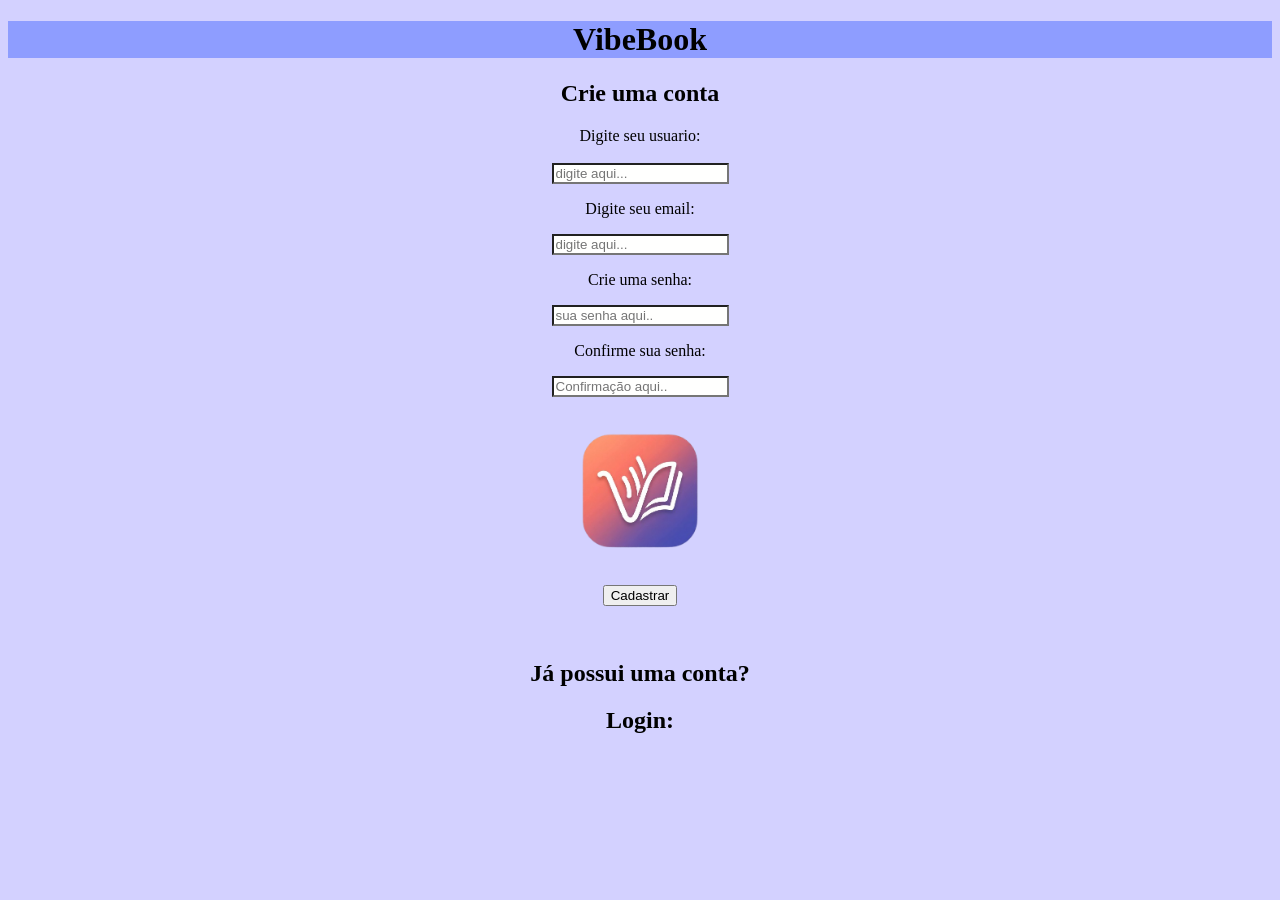
==== frontend/index.html @ 122c4753 "Update index.html" ====
<!DOCTYPE html>
<html lang="pt-br">
<head>
    <meta charset="UTF-8">
    <meta name="viewport" content="width=device-width, initial-scale=1.0">
    <link rel="shortcut icon" href="imagens/icone.ico" type="image/x-icon">
    <title>VibeBook.com</title>
    <link rel="stylesheet" href="style.css">
    <script src="main.js" defer></script>
</head>
<body>
    <h1>VibeBook</h1>
    
    <h2>Crie uma conta</h2>


    <form id="cadastroForm">
        
        <label for="usuario">Digite seu usuario: </label>
        <br><br> 
        <input required type="text" id="usuario" name="usuario" placeholder="digite aqui...">
       
        <p><label for="email">Digite seu email: </label></p>
        <input required type="email" id="email" name="email" placeholder="digite aqui...">

        <div>
            <p><label for="senha">Crie uma senha:</label></p>
            <input required type="password" id="senha" name="senha" placeholder="sua senha aqui..">
        </div>
          
        <div>
            <p><label for="ConfirmarSenha">Confirme sua senha:</label></p>
            <input required type="password" id="ConfirmarSenha" name="confirmarSenha" placeholder="Confirmação aqui..">
        </div>
        
        <br> 

        <img src="imagens/icone.ico" alt="Logo">
     
        <p>
            <button type="submit">Cadastrar</button>
        </p>
        
    </form>

    <br> 

    <h2>Já possui uma conta?</h2>
    <h2>Login:</h2>

</body>
</html>
---- frontend/style.css ----
body{
    background-color: rgb(211, 209, 255);
    text-align: center;
}
h1{
    background-color: #8e9dff;
    text-align: center;
}
input{
    background-color: rgb(255, 255, 254);
}
img {
    width: 150px;
    height: 150px;
    object-fit: cover; 
    border-radius: 50%; 
}
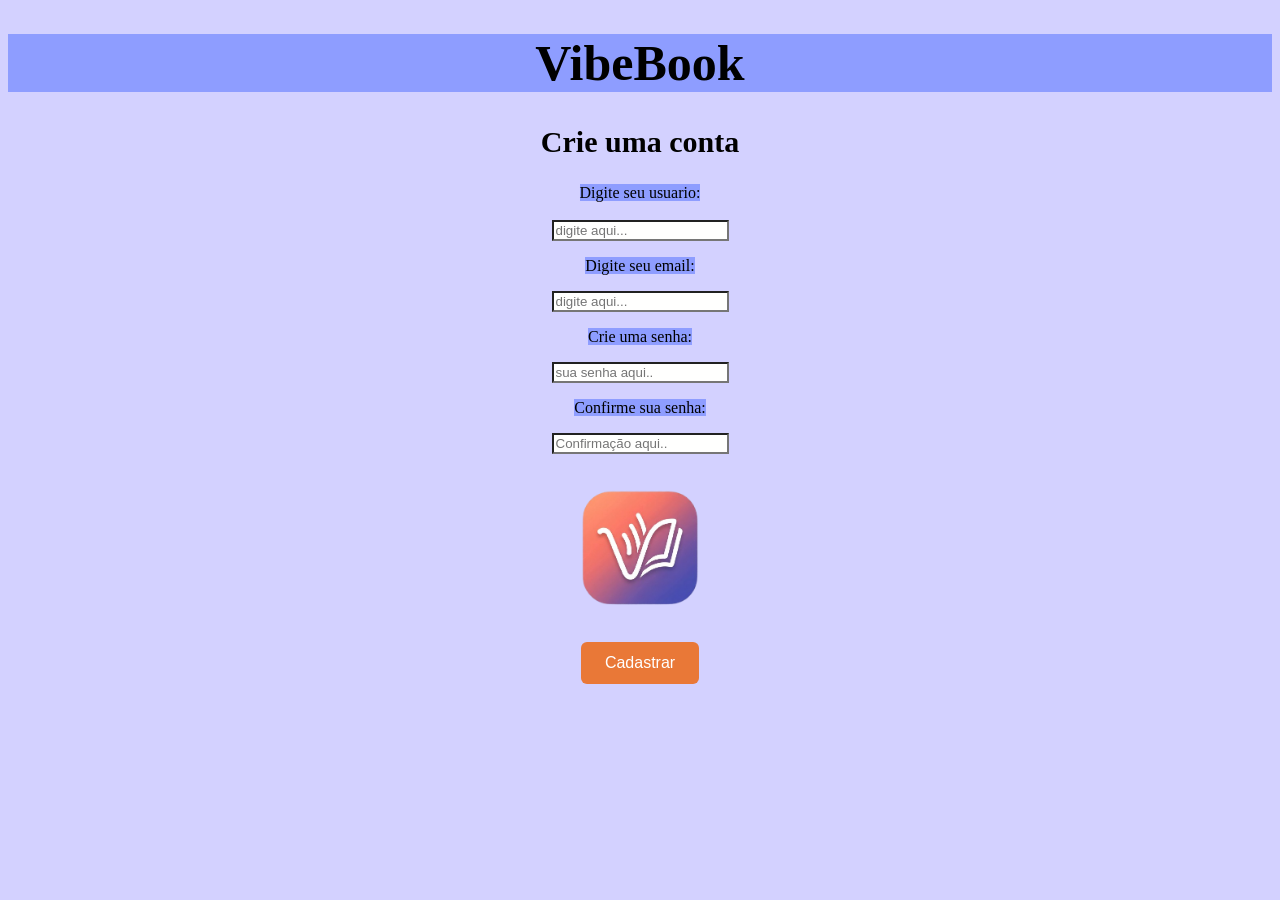
==== commit 47449508: "CSS melhorado CSS agora com cores e tamanhos de fontes melhorados e botão com cor e animação adicion" ====
--- a/frontend/index.html
+++ b/frontend/index.html
@@ -37,16 +37,15 @@
 
         <img src="imagens/icone.ico" alt="Logo">
      
-        <p>
-            <button type="submit">Cadastrar</button>
-        </p>
+        <div class="button">
+            <p>
+                <button type="submit" class="botao">Cadastrar</button>
+            </p>
+        </div>
         
     </form>
 
-    <br> 
-
-    <h2>Já possui uma conta?</h2>
-    <h2>Login:</h2>
+    
 
 </body>
 </html>
--- a/frontend/style.css
+++ b/frontend/style.css
@@ -1,10 +1,14 @@
 body{
     background-color: rgb(211, 209, 255);
     text-align: center;
+    font-family: Georgia, 'Times New Roman', Times, serif;
 }
 h1{
     background-color: #8e9dff;
     text-align: center;
+    font-size: 50px;
+    
+    
 }
 input{
     background-color: rgb(255, 255, 254);
@@ -14,4 +18,25 @@
     height: 150px;
     object-fit: cover; 
     border-radius: 50%; 
+}
+h2{
+     font-size: 30px;
+
+}
+label{
+    background-color: #8e9dff;
+}
+.botao {
+    background-color: rgb(233, 120, 55); /* Cor diferente (ex: Azul) */
+    color: white;
+    padding: 12px 24px;
+    font-size: 16px;
+    border: none;
+    border-radius: 6px;
+   
+}
+
+
+.botao:hover {
+    background-color: rgb(255, 145, 78);
 }
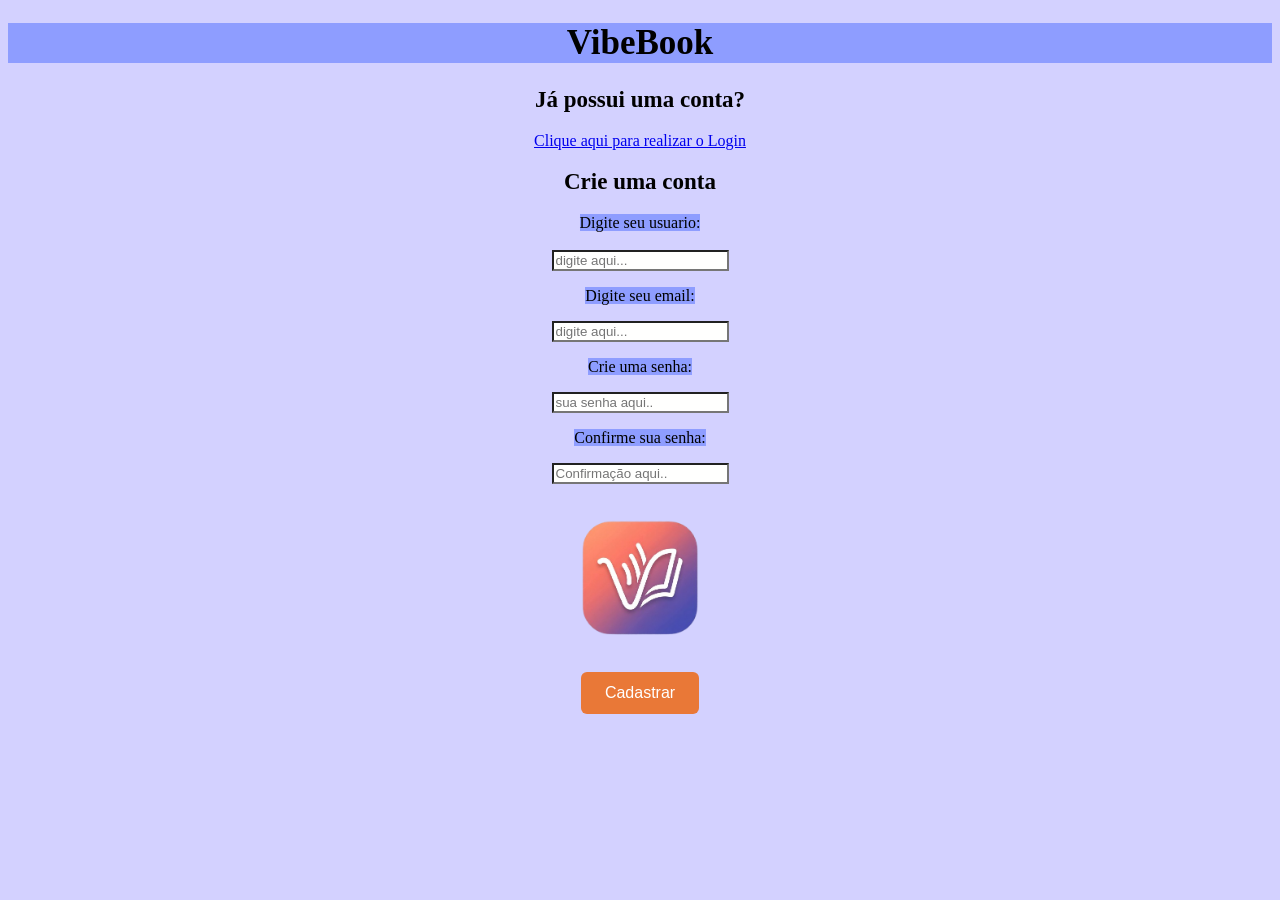
==== commit bd3ba841: "Pagina de login Pagina de login adicionada ao menu com link" ====
--- a/frontend/index.html
+++ b/frontend/index.html
@@ -9,7 +9,9 @@
     <script src="main.js" defer></script>
 </head>
 <body>
-    <h1>VibeBook</h1>
+    <h1>VibeBook</h1> 
+    <h2>Já possui uma conta?</h2>
+    <a href="pag-login.html">Clique aqui para realizar o Login</a>
     
     <h2>Crie uma conta</h2>
 
@@ -39,7 +41,7 @@
      
         <div class="button">
             <p>
-                <button type="submit" class="botao">Cadastrar</button>
+                <button type="submit" class="botao1">Cadastrar</button>
             </p>
         </div>
         
--- a/frontend/style.css
+++ b/frontend/style.css
@@ -6,7 +6,7 @@
 h1{
     background-color: #8e9dff;
     text-align: center;
-    font-size: 50px;
+    font-size: 35px;
     
     
 }
@@ -20,13 +20,13 @@
     border-radius: 50%; 
 }
 h2{
-     font-size: 30px;
+     font-size: 23px;
 
 }
 label{
     background-color: #8e9dff;
 }
-.botao {
+.botao1 {
     background-color: rgb(233, 120, 55); /* Cor diferente (ex: Azul) */
     color: white;
     padding: 12px 24px;
@@ -37,6 +37,20 @@
 }
 
 
-.botao:hover {
+.botao1:hover {
+    background-color: rgb(255, 145, 78);
+}
+.botao2{
+    background-color: rgb(233, 120, 55); /* Cor diferente (ex: Azul) */
+    color: white;
+    padding: 12px 24px;
+    font-size: 14px;
+    border: none;
+    border-radius: 9px;
+    font-family: Georgia, 'Times New Roman', Times, serif;
+   
+
+}
+.botao2:hover {
     background-color: rgb(255, 145, 78);
 }
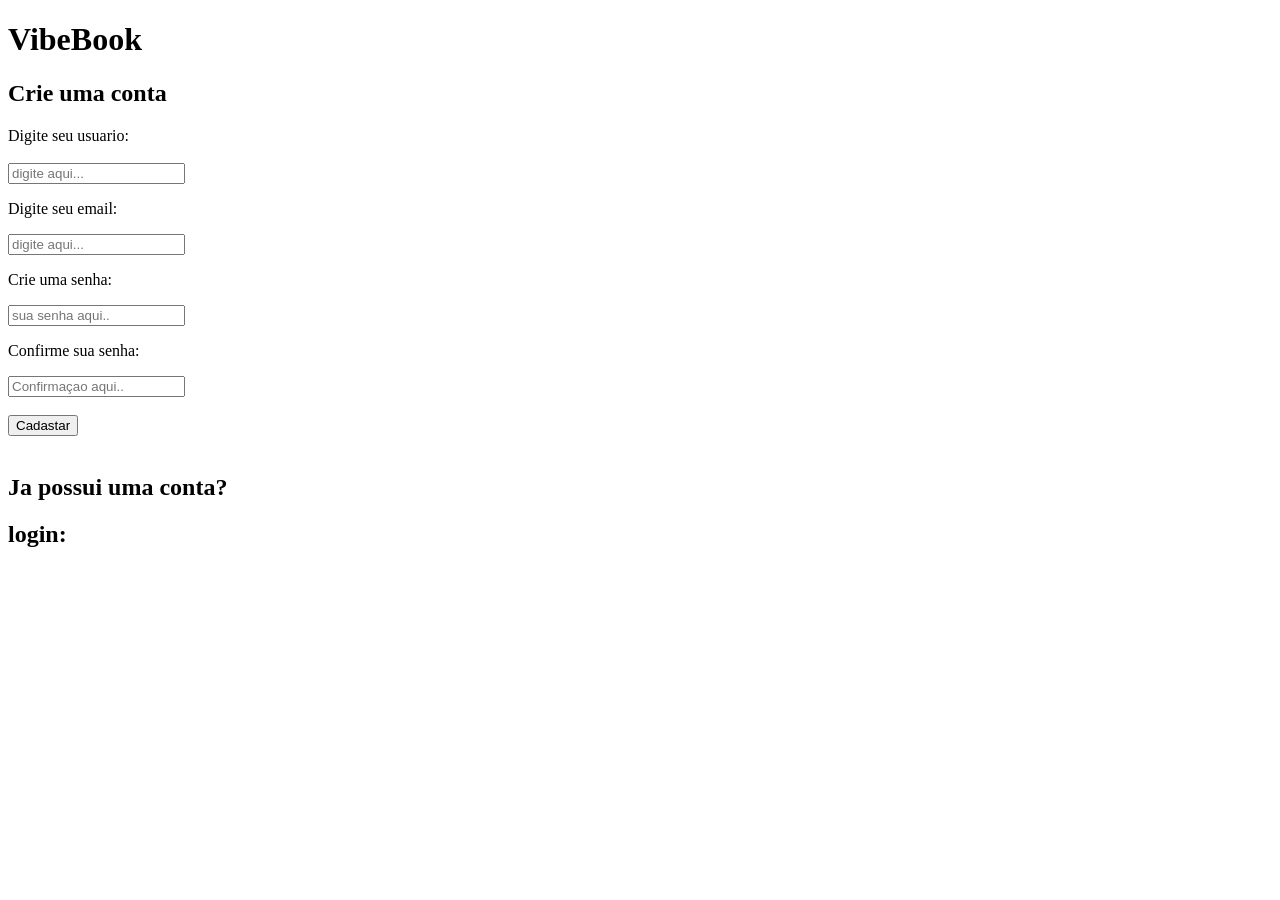
==== commit 8f93f730: "Update index.html" ====
--- a/frontend/index.html
+++ b/frontend/index.html
@@ -5,49 +5,43 @@
     <meta name="viewport" content="width=device-width, initial-scale=1.0">
     <link rel="shortcut icon" href="imagens/icone.ico" type="image/x-icon">
     <title>VibeBook.com</title>
-    <link rel="stylesheet" href="style.css">
-    <script src="main.js" defer></script>
 </head>
 <body>
-    <h1>VibeBook</h1> 
-    <h2>Já possui uma conta?</h2>
-    <a href="pag-login.html">Clique aqui para realizar o Login</a>
+    <h1>VibeBook</h1>
     
     <h2>Crie uma conta</h2>
+   
+    <label for="usuario">Digite seu usuario: </label>
+   <br> <br> <input type="text" id="usuario" name="usuario" placeholder="digite aqui..." required>
+   
+   <p><label for="email">Digite seu email: </label></p>
+   <input type="email" id="email" name="email" placeholder="digite aqui..." required>
+
+   <form id="SenhaFormulaio">
+       
+    <div>
+        <p><label for="senha">Crie uma senha:</label></p>
+           <input type="password" id="senha"  placeholder="sua senha aqui.." >
+        
+    </div>
+      
+    <div>
+        <p><label for="ConfirmarSenha">Confirme sua senha:</label></p>
+           <input type="password" id="ConfirmarSenha"  placeholder="Confirmaçao aqui.." required>
+    </div>
+    <br><button type="submit">Cadastar</button>
+   
+</form>
+
+ 
+   <br> 
 
 
-    <form id="cadastroForm">
-        
-        <label for="usuario">Digite seu usuario: </label>
-        <br><br> 
-        <input required type="text" id="usuario" name="usuario" placeholder="digite aqui...">
-       
-        <p><label for="email">Digite seu email: </label></p>
-        <input required type="email" id="email" name="email" placeholder="digite aqui...">
+    <h2>Ja possui uma conta?</h2>
+    <h2>login:</h2>
 
-        <div>
-            <p><label for="senha">Crie uma senha:</label></p>
-            <input required type="password" id="senha" name="senha" placeholder="sua senha aqui..">
-        </div>
-          
-        <div>
-            <p><label for="ConfirmarSenha">Confirme sua senha:</label></p>
-            <input required type="password" id="ConfirmarSenha" name="confirmarSenha" placeholder="Confirmação aqui..">
-        </div>
-        
-        <br> 
 
-        <img src="imagens/icone.ico" alt="Logo">
-     
-        <div class="button">
-            <p>
-                <button type="submit" class="botao1">Cadastrar</button>
-            </p>
-        </div>
-        
-    </form>
 
     
-
 </body>
 </html>
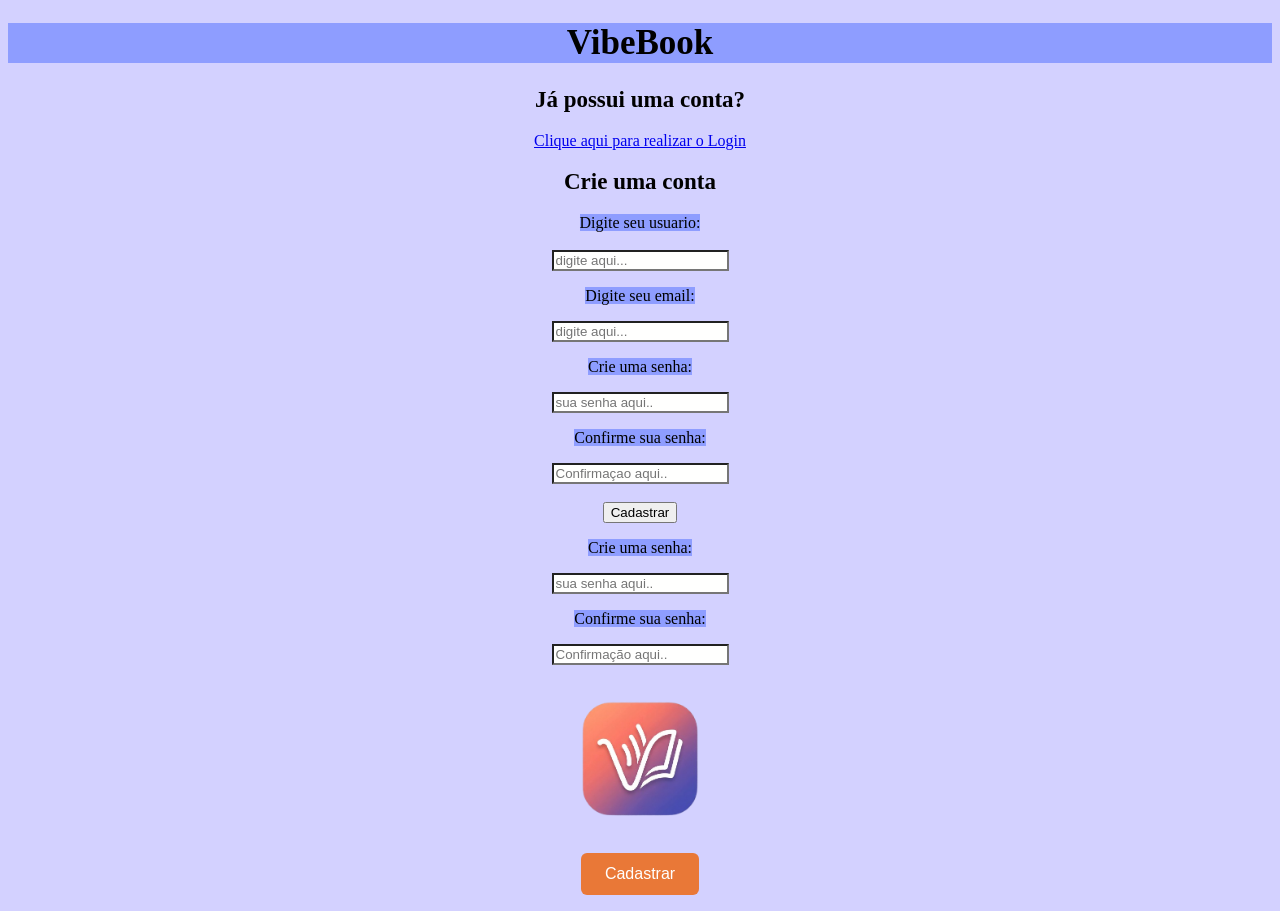
==== commit 89b656e5: "Merge branch 'main' of https://github.com/DaviRibeiroSantos/VibeBook-Rede-Social" ====
--- a/frontend/index.html
+++ b/frontend/index.html
@@ -5,43 +5,59 @@
     <meta name="viewport" content="width=device-width, initial-scale=1.0">
     <link rel="shortcut icon" href="imagens/icone.ico" type="image/x-icon">
     <title>VibeBook.com</title>
+    <link rel="stylesheet" href="style.css">
+    <script src="main.js" defer></script>
 </head>
 <body>
-    <h1>VibeBook</h1>
+    <h1>VibeBook</h1> 
+    <h2>Já possui uma conta?</h2>
+    <a href="pag-login.html">Clique aqui para realizar o Login</a>
     
     <h2>Crie uma conta</h2>
-   
+<form id="cadastroForm">
     <label for="usuario">Digite seu usuario: </label>
-   <br> <br> <input type="text" id="usuario" name="usuario" placeholder="digite aqui..." required>
-   
-   <p><label for="email">Digite seu email: </label></p>
-   <input type="email" id="email" name="email" placeholder="digite aqui..." required>
+    <br><br>
+    <input required type="text" id="usuario" name="usuario" placeholder="digite aqui...">
+    
+    <p><label for="email">Digite seu email: </label></p>
+    <input required type="email" id="email" name="email" placeholder="digite aqui...">
 
-   <form id="SenhaFormulaio">
-       
     <div>
         <p><label for="senha">Crie uma senha:</label></p>
-           <input type="password" id="senha"  placeholder="sua senha aqui.." >
-        
+        <input required type="password" id="senha" placeholder="sua senha aqui..">
     </div>
       
     <div>
         <p><label for="ConfirmarSenha">Confirme sua senha:</label></p>
-           <input type="password" id="ConfirmarSenha"  placeholder="Confirmaçao aqui.." required>
+        <input required type="password" id="ConfirmarSenha" placeholder="Confirmaçao aqui..">
     </div>
-    <br><button type="submit">Cadastar</button>
-   
+    <br><button type="submit">Cadastrar</button>
 </form>
 
- 
-   <br> 
 
+        <div>
+            <p><label for="senha">Crie uma senha:</label></p>
+            <input required type="password" id="senha" name="senha" placeholder="sua senha aqui..">
+        </div>
+          
+        <div>
+            <p><label for="ConfirmarSenha">Confirme sua senha:</label></p>
+            <input required type="password" id="ConfirmarSenha" name="confirmarSenha" placeholder="Confirmação aqui..">
+        </div>
+        
+        <br> 
 
-    <h2>Ja possui uma conta?</h2>
-    <h2>login:</h2>
-
-
+        <img src="imagens/icone.ico" alt="Logo">
+     
+        <div class="button">
+            <p>
+                <button type="submit" class="botao1">Cadastrar</button>
+            </p>
+        </div>
+        
+    </form>
 
     
+
 </body>
 </html>
--- a/frontend/style.css
+++ b/frontend/style.css
@@ -0,0 +1,56 @@
+body{
+    background-color: rgb(211, 209, 255);
+    text-align: center;
+    font-family: Georgia, 'Times New Roman', Times, serif;
+}
+h1{
+    background-color: #8e9dff;
+    text-align: center;
+    font-size: 35px;
+    
+    
+}
+input{
+    background-color: rgb(255, 255, 254);
+}
+img {
+    width: 150px;
+    height: 150px;
+    object-fit: cover; 
+    border-radius: 50%; 
+}
+h2{
+     font-size: 23px;
+
+}
+label{
+    background-color: #8e9dff;
+}
+.botao1 {
+    background-color: rgb(233, 120, 55); /* Cor diferente (ex: Azul) */
+    color: white;
+    padding: 12px 24px;
+    font-size: 16px;
+    border: none;
+    border-radius: 6px;
+   
+}
+
+
+.botao1:hover {
+    background-color: rgb(255, 145, 78);
+}
+.botao2{
+    background-color: rgb(233, 120, 55); /* Cor diferente (ex: Azul) */
+    color: white;
+    padding: 12px 24px;
+    font-size: 14px;
+    border: none;
+    border-radius: 9px;
+    font-family: Georgia, 'Times New Roman', Times, serif;
+   
+
+}
+.botao2:hover {
+    background-color: rgb(255, 145, 78);
+}
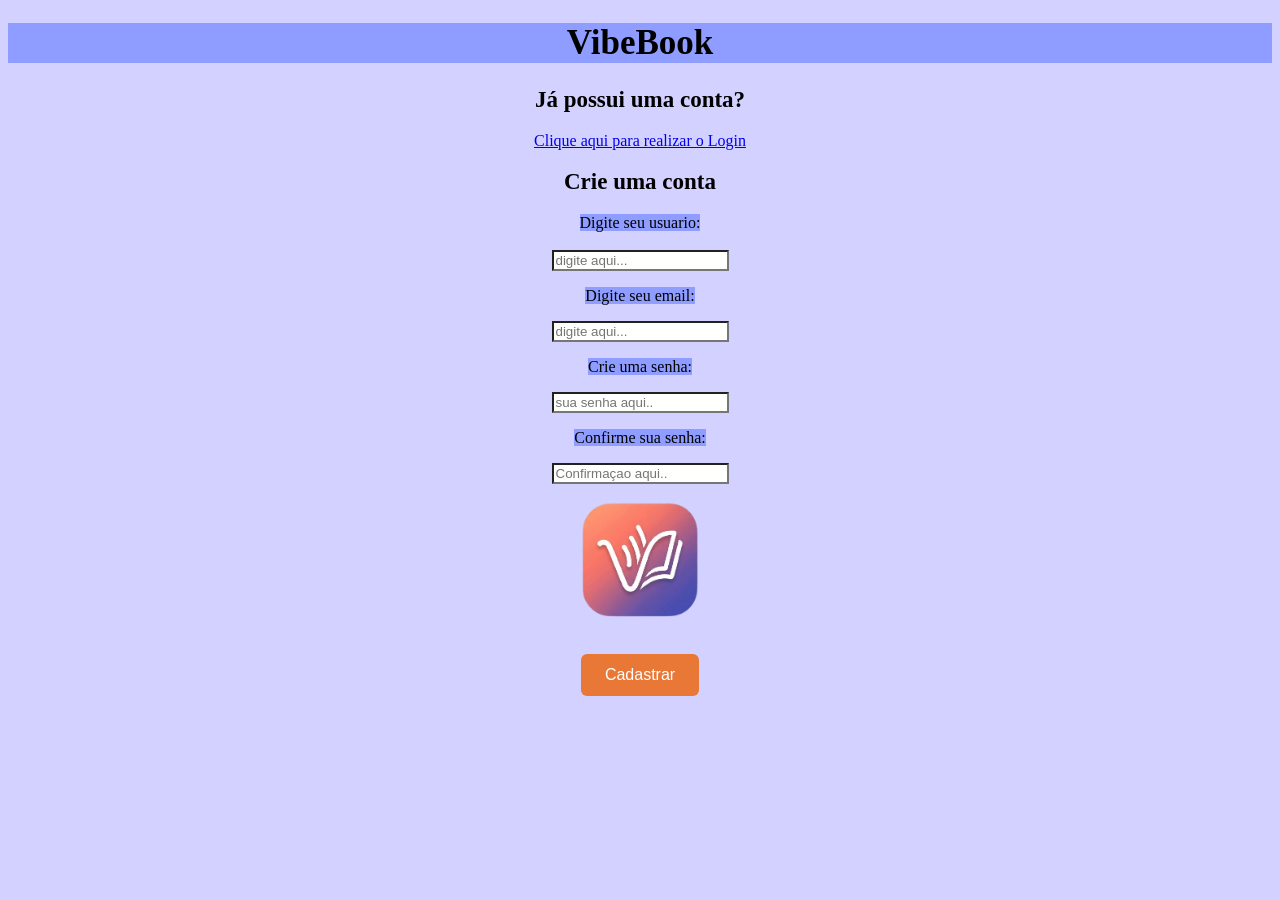
==== commit 2c63befa: "Bugs Bugs removidos" ====
--- a/frontend/index.html
+++ b/frontend/index.html
@@ -31,21 +31,11 @@
         <p><label for="ConfirmarSenha">Confirme sua senha:</label></p>
         <input required type="password" id="ConfirmarSenha" placeholder="Confirmaçao aqui..">
     </div>
-    <br><button type="submit">Cadastrar</button>
+    
 </form>
 
 
-        <div>
-            <p><label for="senha">Crie uma senha:</label></p>
-            <input required type="password" id="senha" name="senha" placeholder="sua senha aqui..">
-        </div>
-          
-        <div>
-            <p><label for="ConfirmarSenha">Confirme sua senha:</label></p>
-            <input required type="password" id="ConfirmarSenha" name="confirmarSenha" placeholder="Confirmação aqui..">
-        </div>
-        
-        <br> 
+   
 
         <img src="imagens/icone.ico" alt="Logo">
      
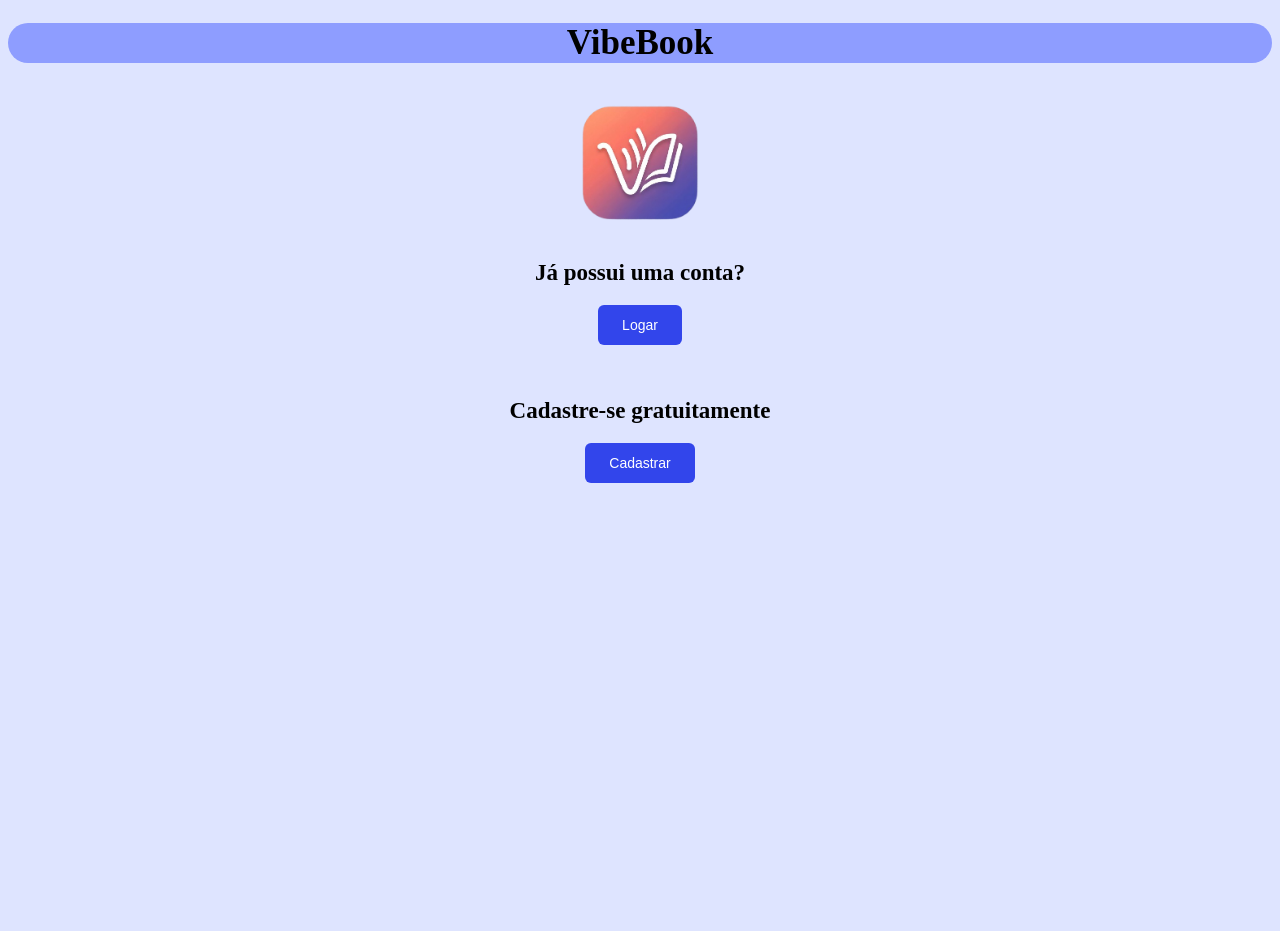
==== commit a0633d44: "Paginas Organizadas e Botões adicionados agora temos 3 paginas sendo: uma principal para informações" ====
--- a/frontend/index.html
+++ b/frontend/index.html
@@ -9,43 +9,50 @@
     <script src="main.js" defer></script>
 </head>
 <body>
-    <h1>VibeBook</h1> 
-    <h2>Já possui uma conta?</h2>
-    <a href="pag-login.html">Clique aqui para realizar o Login</a>
+  
+        <h1>VibeBook</h1>
+        <img src="imagens/icone.ico" alt="">
+       
+        <h2>Já possui uma conta?</h2>
+        <div class="button">
+            <p>
+                <a href="pag-login.html">
+                    <button type="submit" class="botao">
+                        Logar
+                    </button>
+                </a>
+            </p>
+        </div>
+       
+        
     
-    <h2>Crie uma conta</h2>
-<form id="cadastroForm">
-    <label for="usuario">Digite seu usuario: </label>
-    <br><br>
-    <input required type="text" id="usuario" name="usuario" placeholder="digite aqui...">
     
-    <p><label for="email">Digite seu email: </label></p>
-    <input required type="email" id="email" name="email" placeholder="digite aqui...">
+       <br> <h2>Cadastre-se gratuitamente</h2>
 
-    <div>
-        <p><label for="senha">Crie uma senha:</label></p>
-        <input required type="password" id="senha" placeholder="sua senha aqui..">
-    </div>
-      
-    <div>
-        <p><label for="ConfirmarSenha">Confirme sua senha:</label></p>
-        <input required type="password" id="ConfirmarSenha" placeholder="Confirmaçao aqui..">
-    </div>
-    
-</form>
+      <div class="button">
+  
+            <p>
+                <a href="pag-cadastro.html">
+                    <button type="submit" class="botao">
+                        Cadastrar
+                    </button>
+                </a>
+
+            </p>
 
 
-   
 
-        <img src="imagens/icone.ico" alt="Logo">
-     
-        <div class="button">
-            <p>
-                <button type="submit" class="botao1">Cadastrar</button>
+        </div>
+
             </p>
+
+
+
         </div>
-        
-    </form>
+
+       </div>
+
+    
 
     
 
--- a/frontend/style.css
+++ b/frontend/style.css
@@ -1,12 +1,22 @@
+
 body{
+
     background-color: rgb(211, 209, 255);
     text-align: center;
     font-family: Georgia, 'Times New Roman', Times, serif;
+    background: #dee4ff 100%;
+    min-height: 100vh;
+    background-attachment: fixed;
+
+
 }
 h1{
     background-color: #8e9dff;
+   
     text-align: center;
     font-size: 35px;
+    color: rgb(0, 0, 0);
+    border-radius: 100px;
     
     
 }
@@ -26,31 +36,25 @@
 label{
     background-color: #8e9dff;
 }
-.botao1 {
-    background-color: rgb(233, 120, 55); /* Cor diferente (ex: Azul) */
+.botao {
+    background-color: rgb(50, 69, 235); 
     color: white;
     padding: 12px 24px;
-    font-size: 16px;
+    font-size: 14px;
     border: none;
     border-radius: 6px;
+    font-family: Verdana, Geneva, Tahoma, sans-serif;
    
 }
 
 
-.botao1:hover {
-    background-color: rgb(255, 145, 78);
+.botao:hover {
+    background-color: #5d72ff;
 }
-.botao2{
-    background-color: rgb(233, 120, 55); /* Cor diferente (ex: Azul) */
-    color: white;
-    padding: 12px 24px;
-    font-size: 14px;
-    border: none;
-    border-radius: 9px;
-    font-family: Georgia, 'Times New Roman', Times, serif;
-   
 
+a{
+    text-decoration: none;
 }
-.botao2:hover {
-    background-color: rgb(255, 145, 78);
+a:hover{
+    color: #7083ff;
 }
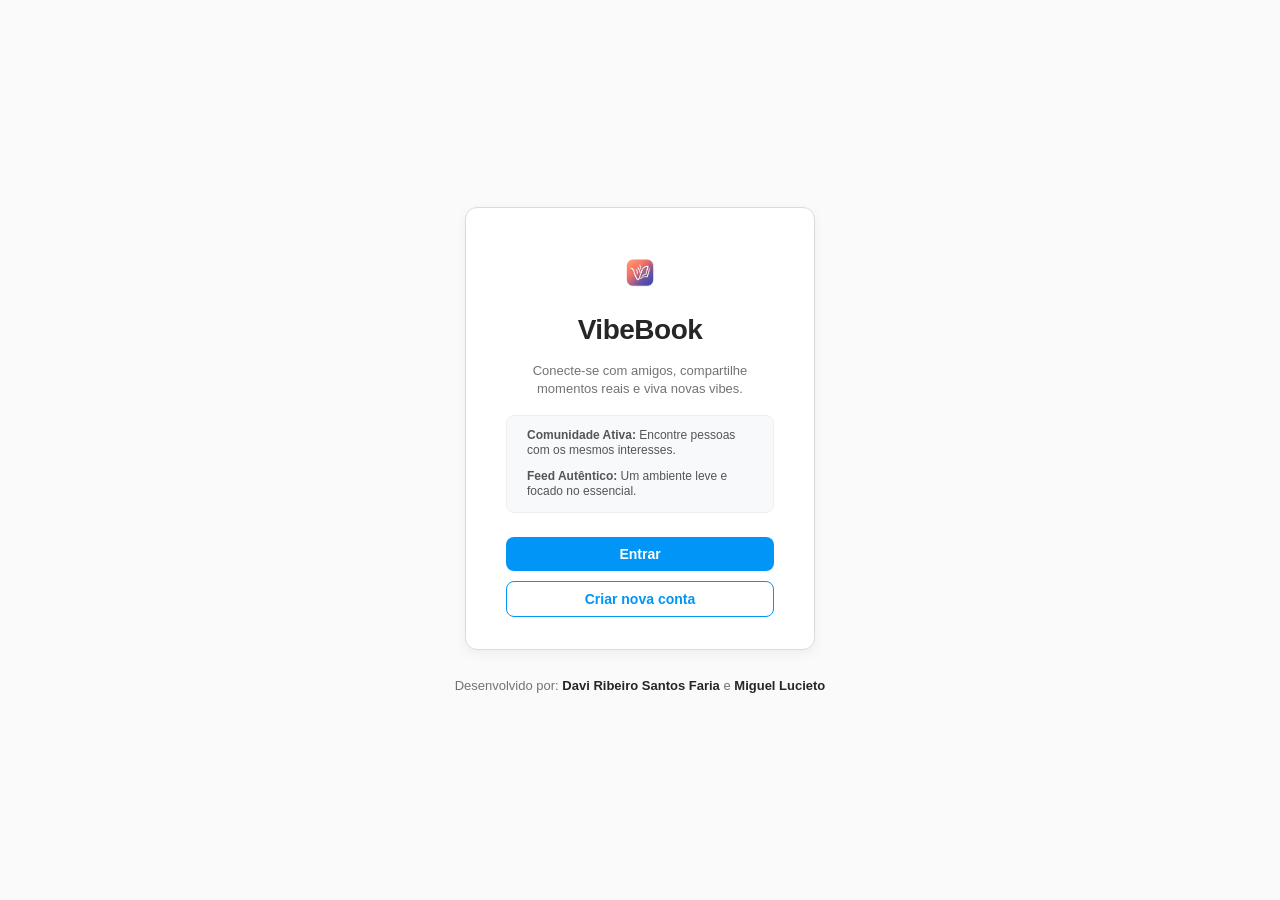
==== commit 423a90f5: "oi" ====
--- a/frontend/index.html
+++ b/frontend/index.html
@@ -4,57 +4,47 @@
     <meta charset="UTF-8">
     <meta name="viewport" content="width=device-width, initial-scale=1.0">
     <link rel="shortcut icon" href="imagens/icone.ico" type="image/x-icon">
-    <title>VibeBook.com</title>
+    <title>VibeBook</title>
     <link rel="stylesheet" href="style.css">
     <script src="main.js" defer></script>
 </head>
 <body>
-  
-        <h1>VibeBook</h1>
-        <img src="imagens/icone.ico" alt="">
-       
-        <h2>Já possui uma conta?</h2>
-        <div class="button">
-            <p>
-                <a href="pag-login.html">
-                    <button type="submit" class="botao">
-                        Logar
-                    </button>
-                </a>
-            </p>
-        </div>
-       
+
+    <!-- Container centralizado no estilo do login do Instagram -->
+    <div class="card card-home">
         
-    
-    
-       <br> <h2>Cadastre-se gratuitamente</h2>
+        <!-- Header com Logo -->
+        <header class="brand-header">
+            <img src="imagens/icone.ico" alt="Logo VibeBook" class="logo-img">
+            <h1 class="logo-text">VibeBook</h1>
+        </header>
 
-      <div class="button">
-  
-            <p>
-                <a href="pag-cadastro.html">
-                    <button type="submit" class="botao">
-                        Cadastrar
-                    </button>
-                </a>
+        <p class="sub-texto">Conecte-se com amigos, compartilhe momentos reais e viva novas vibes.</p>
 
-            </p>
-
-
-
+        <!-- Seção de Recursos -->
+        <div class="sobre-rede">
+            <div class="info-item">
+                <span class="info-icone"></span>
+                <p><strong>Comunidade Ativa:</strong> Encontre pessoas com os mesmos interesses.</p>
+            </div>
+            <div class="info-item">
+                <span class="info-icone"></span>
+                <p><strong>Feed Autêntico:</strong> Um ambiente leve e focado no essencial.</p>
+            </div>
         </div>
 
-            </p>
-
-
-
+        <!-- Botões de Ação -->
+        <div class="acoes-home">
+            <a href="pag-login.html" class="botao">Entrar</a>
+            <a href="pag-cadastro.html" class="botao botao-secundario">Criar nova conta</a>
         </div>
 
-       </div>
+    </div>
 
-    
-
-    
+    <!-- Rodapé de Créditos em Destaque na PG Principal -->
+    <footer class="creditos-footer">
+        <p>Desenvolvido por: <strong>Davi Ribeiro Santos Faria</strong> e <strong>Miguel Lucieto</strong></p>
+    </footer>
 
 </body>
 </html>
--- a/frontend/style.css
+++ b/frontend/style.css
@@ -1,60 +1,196 @@
-
-body{
-
-    background-color: rgb(211, 209, 255);
-    text-align: center;
-    font-family: Georgia, 'Times New Roman', Times, serif;
-    background: #dee4ff 100%;
-    min-height: 100vh;
-    background-attachment: fixed;
-
-
-}
-h1{
-    background-color: #8e9dff;
-   
-    text-align: center;
-    font-size: 35px;
-    color: rgb(0, 0, 0);
-    border-radius: 100px;
-    
-    
-}
-input{
-    background-color: rgb(255, 255, 254);
-}
-img {
-    width: 150px;
-    height: 150px;
-    object-fit: cover; 
-    border-radius: 50%; 
-}
-h2{
-     font-size: 23px;
-
-}
-label{
-    background-color: #8e9dff;
-}
-.botao {
-    background-color: rgb(50, 69, 235); 
-    color: white;
-    padding: 12px 24px;
-    font-size: 14px;
-    border: none;
-    border-radius: 6px;
-    font-family: Verdana, Geneva, Tahoma, sans-serif;
-   
+/* Reset básico e Tipografia no estilo Instagram */
+* {
+    box-sizing: border-box;
+    margin: 0;
+    padding: 0;
 }
 
+body {
+    background-color: #fafafa;
+    color: #262626;
+    font-family: -apple-system, BlinkMacSystemFont, "Segoe UI", Roboto, Helvetica, Arial, sans-serif;
+    min-height: 100vh;
+    display: flex;
+    flex-direction: column;
+    justify-content: center;
+    align-items: center;
+    padding: 20px;
+}
+
+/* Card Clean do Instagram */
+.card {
+    background: #ffffff;
+    border: 1px solid #dbdbdb;
+    border-radius: 12px;
+    padding: 32px 40px;
+    width: 100%;
+    max-width: 350px;
+    display: flex;
+    flex-direction: column;
+    align-items: center;
+    gap: 16px;
+    box-shadow: 0 4px 12px rgba(0, 0, 0, 0.05);
+}
+
+.brand-header {
+    display: flex;
+    flex-direction: column;
+    align-items: center;
+    gap: 10px;
+}
+
+.logo-img {
+    width: 64px;
+    height: 64px;
+    object-fit: contain;
+}
+
+.logo-text {
+    font-size: 28px;
+    font-weight: 600;
+    color: #262626;
+    letter-spacing: -0.5px;
+}
+
+.sub-texto {
+    font-size: 13px;
+    color: #737373;
+    text-align: center;
+    line-height: 1.4;
+}
+
+/* Seção do sobre */
+.sobre-rede {
+    width: 100%;
+    background-color: #f8f9fa;
+    border: 1px solid #efefef;
+    border-radius: 8px;
+    padding: 12px;
+    display: flex;
+    flex-direction: column;
+    gap: 10px;
+}
+
+.info-item {
+    display: flex;
+    align-items: flex-start;
+    gap: 8px;
+}
+
+.info-icone {
+    font-size: 14px;
+}
+
+.info-item p {
+    font-size: 12px;
+    color: #555;
+    line-height: 1.3;
+}
+
+/* Formulários e Entradas estilo Instagram */
+form {
+    width: 100%;
+    display: flex;
+    flex-direction: column;
+    gap: 12px;
+}
+
+.input-group {
+    width: 100%;
+    display: flex;
+    flex-direction: column;
+}
+
+.input-group label {
+    font-size: 12px;
+    color: #737373;
+    margin-bottom: 4px;
+    font-weight: 500;
+}
+
+.input-group input {
+    width: 100%;
+    padding: 10px 12px;
+    font-size: 13px;
+    background-color: #fafafa;
+    border: 1px solid #dbdbdb;
+    border-radius: 8px;
+    outline: none;
+    transition: border-color 0.2s;
+}
+
+.input-group input:focus {
+    border-color: #a8a8a8;
+    background-color: #ffffff;
+}
+
+/* Botões com o Azul e contornos do Instagram */
+.acoes-home {
+    width: 100%;
+    display: flex;
+    flex-direction: column;
+    gap: 10px;
+    margin-top: 8px;
+}
+
+.botao {
+    display: block;
+    width: 100%;
+    text-align: center;
+    background-color: #0095f6;
+    color: #ffffff;
+    font-weight: 600;
+    font-size: 14px;
+    padding: 9px 16px;
+    border: none;
+    border-radius: 8px;
+    text-decoration: none;
+    cursor: pointer;
+    transition: background-color 0.2s;
+}
 
 .botao:hover {
-    background-color: #5d72ff;
+    background-color: #1877f2;
+    text-decoration: none;
 }
 
-a{
+.botao-secundario {
+    background-color: transparent;
+    color: #0095f6;
+    border: 1px solid #0095f6;
+}
+
+.botao-secundario:hover {
+    background-color: rgba(0, 149, 246, 0.05);
+}
+
+/* Links secundários */
+.voltar {
+    margin-top: 10px;
+    text-align: center;
+}
+
+a {
+    color: #0095f6;
+    font-size: 13px;
     text-decoration: none;
 }
-a:hover{
-    color: #7083ff;
+
+a:hover {
+    text-decoration: underline;
+}
+
+/* Rodapé em Destaque na PG Principal */
+.creditos-footer {
+    margin-top: 28px;
+    text-align: center;
+    font-size: 13px;
+    color: #737373;
+}
+
+.creditos-footer strong {
+    color: #262626;
+}
+im{
+    size: 3cap;
 }
